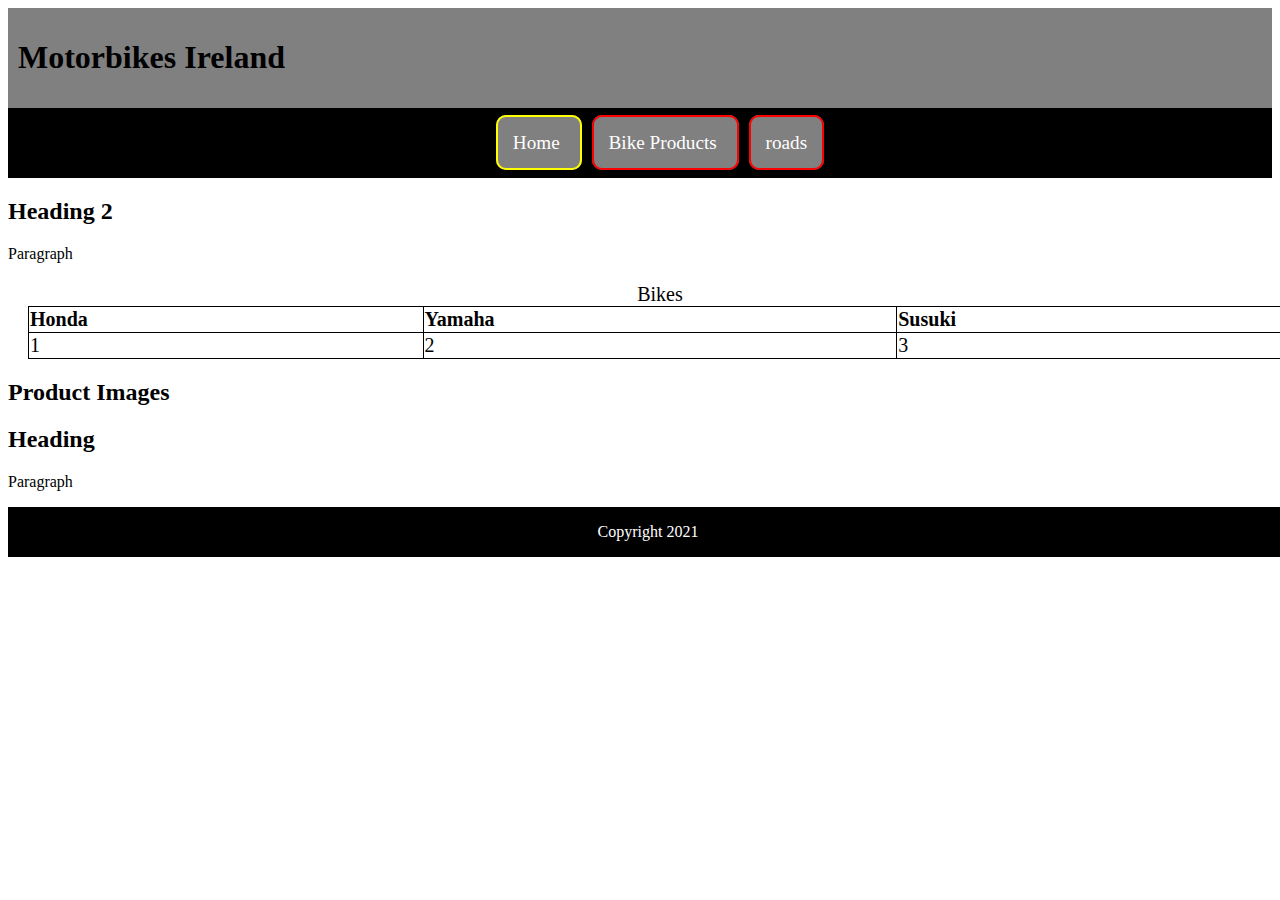
==== index.html @ bc707f7a "change" ====
<!doctype html>
<!-- Description : Home page display Company sales details and products
     Author      : NiallFeehan
     Date created: 25 Feb 2021-->
<html lang="en">
<head>
    <meta charset="utf-8"> 
    <meta name="description" content="Sales Company Website">
    <meta name="keywords" content="Sales, Product, mug, headgear, glasses, wrap around">
    <title>Motorbikes Ireland</title>
    <link rel="stylesheet" type="text/css" href="styles/styles.css">
</head>
<body>
<header>
    
    <h1>Motorbikes Ireland </h1>
</header>
     <nav>
         <ul>
             <li id="active"> <a href="index.html"> Home</a> </li> <!--list -->
             <li> <a href="products.html"> Bike Products</a> </li> <!--list -->
             <li> <a href="roads.html"> roads</a> </li> 
         </ul>
    </nav>
     
 <main>
  <article>
    <h2> Heading 2</h2>
    Paragraph
  </article>
     
     
     
 <section>
     <table>
     <caption>Bikes</caption>
     <tr>
         <th>Honda</th>
         <th>Yamaha</th>
         <th>Susuki</th>
         
         </tr>
         
         <tr>
         <td>1</td>
         <td>2</td>
         <td>3</td>
         </tr>
     </table>
     
</section>
     
     <section>
     <h2> Product Images </h2>
 
     
     </section>
     
     <section>
         <h2>Heading</h2>
         
         <p>Paragraph</a></p>
     
     </section>
        
      
   
    
        
    </main>
    
    <footer>
    
    <p> Copyright 2021</p>
    </footer>
    
    
</body>



</html>
---- styles/styles.css ----
nav
{
    background-color: black;
}

nav ul
{
    text-align: center;
    font-size: 1.2em;
}

nav ul li {
    list-style-type: none;
    background-color: grey;
    display:inline;
}

nav ul li a
{
    color: white;
    text-decoration: none;
    
}

nav
{
    padding: 5px;
}

nav ul li
{
    padding: 15px;
    margin: 5px;
    border: 2px solid red;
    border-radius: 10px;
}

nav ul li:hover
{
    background-color: darkblue;
}

header
{
    background-color: grey;
    padding:10px;
}
footer{
    background-color: black;
    
    width: 100%;
    position:fixed;
    margin: 0;
    padding: 0;
}
footer p
{
    color :white;
    text-align: center;
}
#active {
 border-color: yellow;   
}
table{
    width: 100%;
    border: 1px solid black;
    border-collapse: collapse;
    font-size: 20px;
    margin: 20px;
}
th, tr, td
{
    border: 1px solid black;
    text-align: left;
}
body{
    font-family: Verdana;
}
.product {
    text-align: center;
    border: 5px solid black;
    margin: 10px;
    padding-left: 15px;
    padding-right: 15px;
}
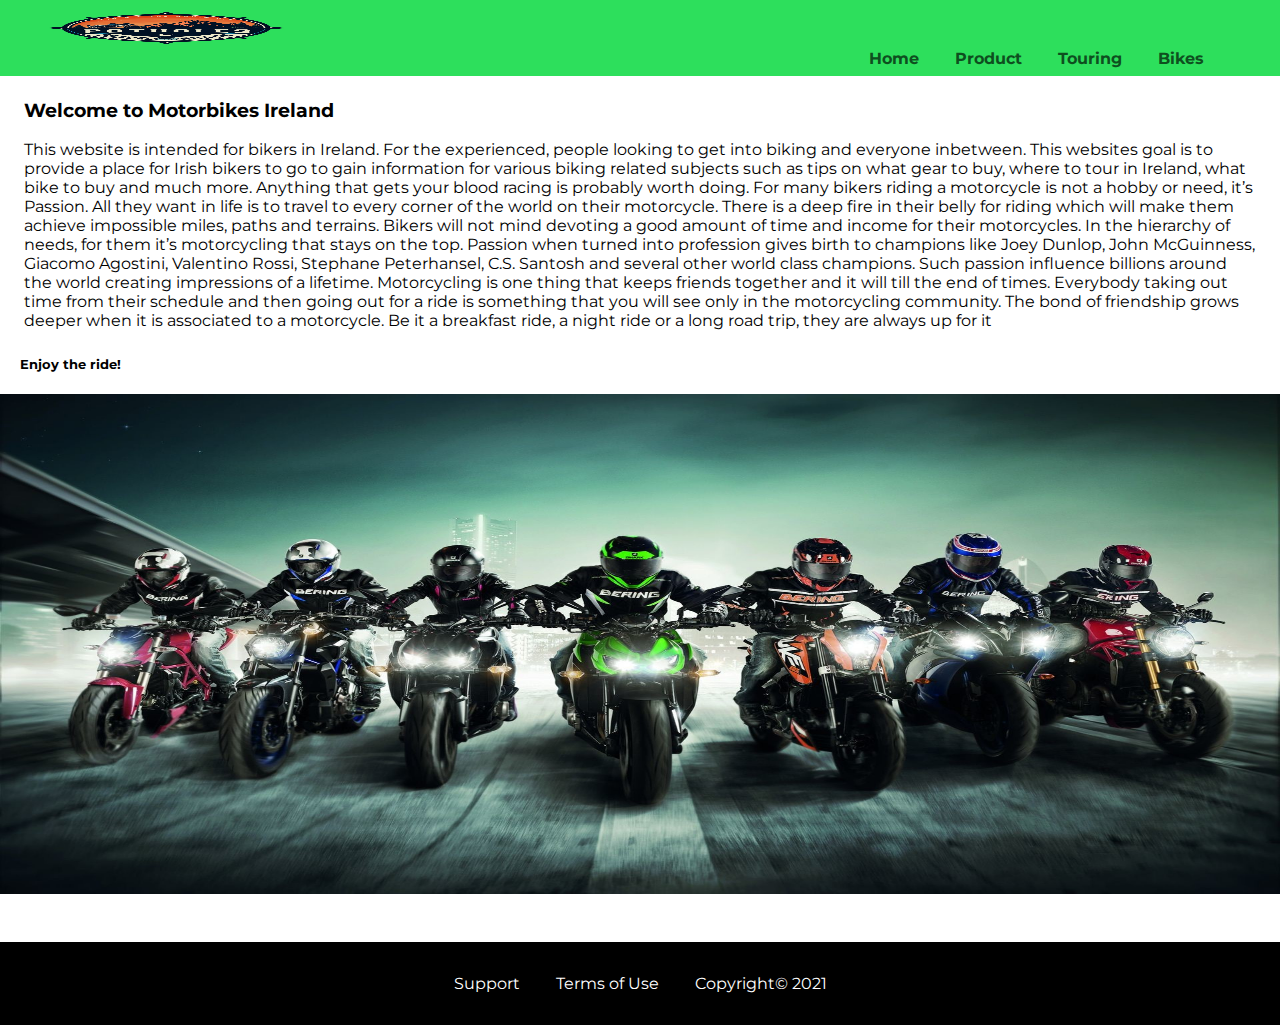
==== commit d0937a23: "changes" ====
--- a/index.html
+++ b/index.html
@@ -1,82 +1,79 @@
-<!doctype html>
-<!-- Description : Home page display Company sales details and products
-     Author      : NiallFeehan
-     Date created: 25 Feb 2021-->
+<!DOCTYPE html>
 <html lang="en">
+
 <head>
-    <meta charset="utf-8"> 
-    <meta name="description" content="Sales Company Website">
-    <meta name="keywords" content="Sales, Product, mug, headgear, glasses, wrap around">
-    <title>Motorbikes Ireland</title>
-    <link rel="stylesheet" type="text/css" href="styles/styles.css">
+  <meta charset="UTF-8">
+  <meta http-equiv="X-UA-Compatible" content="ie=edge">
+  <meta name="viewport" content="width=device-width, initial-scale=1.0">
+  <meta http-equiv="content-language" content="en-GB" />
+  <meta name="author" content="Paul Fitzgerald" />
+  <meta name="contact" content="info@yoursiteaddress.com" />
+  <meta name="copyright" content="Copyright ©2021 - All Rights Reserved." />
+  <meta name="description" content="Bikes for sale, lease, view." />
+  <meta name="keywords" content="how to buy a bike, view a bike,
+build a bike, bikes blog, biking, guide for bikers" />
+  <title>Home</title>
+  <link rel="shortcut icon" href="favicon.png">
+  <link href="https://fonts.googleapis.com/css?family=Anton" rel="stylesheet">
+  <link href="https://fonts.googleapis.com/css?family=Montserrat:400,700" rel="stylesheet">
+  <link rel="stylesheet" href="shared.css">
 </head>
+
 <body>
-<header>
-    
-    <h1>Motorbikes Ireland </h1>
-</header>
-     <nav>
-         <ul>
-             <li id="active"> <a href="index.html"> Home</a> </li> <!--list -->
-             <li> <a href="products.html"> Bike Products</a> </li> <!--list -->
-             <li> <a href="roads.html"> roads</a> </li> 
-         </ul>
+  <div class="backdrop"></div>
+  <header class="main-header">
+    <div>
+      <button class="toggle-button">
+        <span class="toggle-button__bar"></span>
+        <span class="toggle-button__bar"></span>
+        <span class="toggle-button__bar"></span>
+      </button>
+      <a class="main-header__brand" href="index.html">
+       <img src="images/b2ce38e9-47ce-4e13-a2e9-19eeb1fe50ed.png" width="300" height="400" >
+      </a>
+    </div>
+    <nav class="main-nav">
+      <ul class="main-nav__items">
+        <li class="main-nav__item"><a href="index.html">Home</a></li>
+        <li class="main-nav__item"><a href="product/index.html">Product</a></li>
+        <li class="main-nav__item"><a href="touring/index.html">Touring</a></li>
+        <li class="main-nav__item"><a href="bikes/index.html">Bikes</a></li>
+      </ul>
     </nav>
-     
- <main>
-  <article>
-    <h2> Heading 2</h2>
-    Paragraph
-  </article>
-     
-     
-     
- <section>
-     <table>
-     <caption>Bikes</caption>
-     <tr>
-         <th>Honda</th>
-         <th>Yamaha</th>
-         <th>Susuki</th>
-         
-         </tr>
-         
-         <tr>
-         <td>1</td>
-         <td>2</td>
-         <td>3</td>
-         </tr>
-     </table>
-     
-</section>
-     
-     <section>
-     <h2> Product Images </h2>
- 
-     
-     </section>
-     
-     <section>
-         <h2>Heading</h2>
-         
-         <p>Paragraph</a></p>
-     
-     </section>
-        
-      
-   
-    
-        
-    </main>
-    
-    <footer>
-    
-    <p> Copyright 2021</p>
-    </footer>
-    
-    
+  </header>
+  <main>
+    <section class="container about">
+      <article class="items">
+        <ul class="list">
+          <li class="list-item">
+            <div>
+              <aside>
+                <h3>Welcome to Motorbikes Ireland</h3>
+                <p>This website is intended for bikers in Ireland. For the experienced, people looking to get into biking and everyone inbetween. This websites goal is to provide a place for Irish bikers to go to gain information for various biking related subjects such as tips on what gear to buy, where to tour in Ireland, what bike to buy and much more. Anything that gets your blood racing is probably worth doing. For many bikers riding a motorcycle is not a hobby or need, it’s Passion. All they want in life is to travel to every corner of the world on their motorcycle. There is a deep fire in their belly for riding which will make them achieve impossible miles, paths and terrains. Bikers will not mind devoting a good amount of time and income for their motorcycles. In the hierarchy of needs, for them it’s motorcycling that stays on the top. Passion when turned into profession gives birth to champions like Joey Dunlop, John McGuinness, Giacomo Agostini, Valentino Rossi, Stephane Peterhansel, C.S. Santosh and several other world class champions. Such passion influence billions around the world creating impressions of a lifetime. Motorcycling is one thing that keeps friends together and it will till the end of times. Everybody taking out time from their schedule and then going out for a ride is something that you will see only in the motorcycling community. The bond of friendship grows deeper when it is associated to a motorcycle. Be it a breakfast ride, a night ride or a long road trip, they are always up for it </p>
+              </aside>
+
+            </div>
+          </li>
+        </ul>
+    </section>
+               <section>
+            <div style="padding: 0 20px;">
+                <h5>Enjoy the ride!</h5>
+            </div>
+            <article class="hero">
+                <img src="images/71+-Motorcycle-Desktop-Wallpapers-on-WallpaperPlay.jpg" alt="image">
+            </article>
+        </section>
+  </main>
+  <footer class="main-footer">
+    <nav>
+      <ul class="main-footer__links">
+        <li class="main-footer__link"><a href="#">Support</a></li>
+        <li class="main-footer__link"><a href="#">Terms of Use</a></li>
+        <li class="main-footer__link"><a href="#">Copyright© 2021</a></li>
+      </ul>
+    </nav>
+  </footer>
 </body>
 
-
-
 </html>--- a/shared.css
+++ b/shared.css
@@ -0,0 +1,239 @@
+* {
+  box-sizing: border-box;
+}
+
+body {
+  font-family: "Montserrat", sans-serif;
+  margin: 0;
+  overflow-x: hidden;
+}
+
+main {
+  margin-top: 3.5rem;
+  min-height: calc(100vh - 3.5rem - 8rem);
+}
+
+table {
+  border: 1px solid #ddd;
+  width: 100%;
+}
+
+th,
+td {
+  text-align: left;
+  padding: 16px;
+}
+
+.backdrop {
+  background-color: rgba(0, 0, 0, 0.5);
+  display: none;
+  height: 100%;
+  left: 0;
+  position: fixed;
+  top: 0;
+  width: 100%;
+  z-index: 100;
+}
+
+.main-header {
+  background: #2ddf5c;
+  left: 0;
+  padding: 0.5rem 1rem;
+  position: fixed;
+  top: 0;
+  width: 100%;
+  z-index: 1;
+}
+
+.main-header > div {
+  display: inline-block;
+  vertical-align: middle;
+}
+
+.toggle-button {
+  width: 3rem;
+  background: transparent;
+  border: none;
+  cursor: pointer;
+  padding-top: 0;
+  padding-bottom: 0;
+  vertical-align: middle;
+}
+
+.toggle-button:focus {
+  outline: none;
+}
+
+.toggle-button__bar {
+  width: 100%;
+  height: 0.2rem;
+  background: black;
+  display: block;
+  margin: 0.6rem 0;
+}
+
+.main-header__brand {
+  color: #0e4f1f;
+  display: inline-block;
+  text-decoration: none;
+  font-weight: bold;
+  height: 2.5rem;
+  vertical-align: middle;
+  /* width: 20px; */
+}
+
+.main-header__brand img {
+  height: 100%;
+  /* width: 100%; */
+}
+
+.main-nav {
+  display: none;
+}
+
+.main-nav__items {
+  margin: 0;
+  padding: 0;
+  list-style: none;
+}
+
+.main-nav__item {
+  display: inline-block;
+  margin: 0 16px;
+}
+
+.main-nav__item a,
+.mobile-nav__item a {
+  color: #0e4f1f;
+  text-decoration: none;
+  font-weight: bold;
+  padding: 3px 0;
+}
+
+.main-nav__item a:hover,
+.main-nav__item a:active {
+  color: white;
+  border-bottom: 5px solid white;
+}
+
+.main-nav__item--cta a,
+.mobile-nav__item--cta a {
+  color: white;
+  background: #ff1b68;
+  padding: 8px 16px;
+  border-radius: 8px;
+}
+
+.main-nav__item--cta a:hover,
+.main-nav__item--cta a:active,
+.mobile-nav__item--cta a:hover,
+.mobile-nav__item--cta a:active {
+  color: #ff1b68;
+  background: white;
+  border: none;
+}
+
+.main-footer {
+  background: black;
+  padding: 32px;
+  margin-top: 48px;
+}
+
+.main-footer__links {
+  list-style: none;
+  margin: 0;
+  padding: 0;
+  text-align: center;
+}
+
+.main-footer__link {
+  margin: 1rem 0;
+}
+
+.main-footer__link a {
+  color: white;
+  text-decoration: none;
+}
+
+.main-footer__link a:hover,
+.main-footer__link a:active {
+  color: #ccc;
+}
+
+.hero {
+  height: 500px;
+  width: 100%;
+}
+
+.hero img {
+  max-height: 500px;
+  width: 100%;
+}
+
+.container {
+  padding: 1.5rem;
+}
+
+.image-container {
+  height: 500px;
+  margin: 0 auto;
+  margin-bottom: 20px;
+  width: 80%;
+}
+
+.image-container img {
+  max-height: 100%;
+  width: 100%;
+}
+
+.list {
+  list-style: none;
+  margin: 0;
+  padding: 0;
+}
+
+.list-item div {
+  display: flex;
+  flex-direction: row;
+  height: 230px;
+  justify-content: space-between;
+  width: 100%;
+}
+
+.list-item--image img {
+  max-height: 200px;
+  margin: 0;
+  padding: 0;
+}
+
+#products {
+  padding: 1.5rem;
+}
+
+#video {
+  padding: 20px;
+}
+
+#video article {
+  display: flex;
+  justify-content: center;
+  margin: 0 auto;
+}
+
+@media (min-width: 40rem) {
+  .main-nav {
+    display: inline-block;
+    text-align: right;
+    vertical-align: middle;
+    width: calc(100% - 44px);
+  }
+
+  .toggle-button {
+    display: none;
+  }
+
+  .main-footer__link {
+    display: inline-block;
+    margin: 0 1rem;
+  }
+}
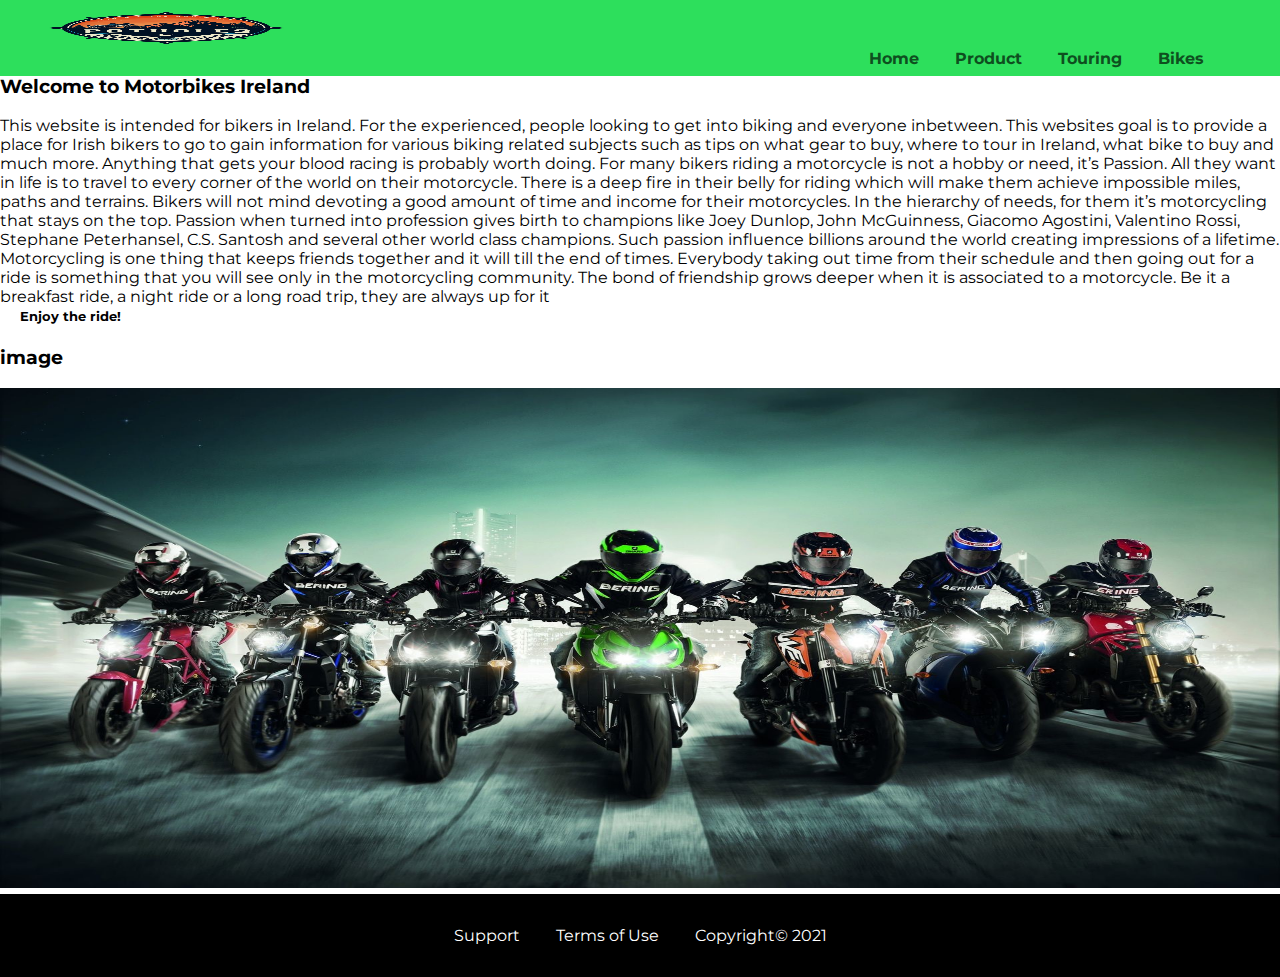
==== commit 621335d5: "change" ====
--- a/index.html
+++ b/index.html
@@ -5,9 +5,8 @@
   <meta charset="UTF-8">
   <meta http-equiv="X-UA-Compatible" content="ie=edge">
   <meta name="viewport" content="width=device-width, initial-scale=1.0">
-  <meta http-equiv="content-language" content="en-GB" />
-  <meta name="author" content="Paul Fitzgerald" />
-  <meta name="contact" content="info@yoursiteaddress.com" />
+  <meta name="author" content="Niall Feehan" />
+  <meta name="contact" content="www.com" />
   <meta name="copyright" content="Copyright ©2021 - All Rights Reserved." />
   <meta name="description" content="Bikes for sale, lease, view." />
   <meta name="keywords" content="how to buy a bike, view a bike,
@@ -42,9 +41,7 @@
     </nav>
   </header>
   <main>
-    <section class="container about">
-      <article class="items">
-        <ul class="list">
+     <ul class="list">
           <li class="list-item">
             <div>
               <aside>
@@ -61,6 +58,7 @@
                 <h5>Enjoy the ride!</h5>
             </div>
             <article class="hero">
+                <h3> image</h3>
                 <img src="images/71+-Motorcycle-Desktop-Wallpapers-on-WallpaperPlay.jpg" alt="image">
             </article>
         </section>
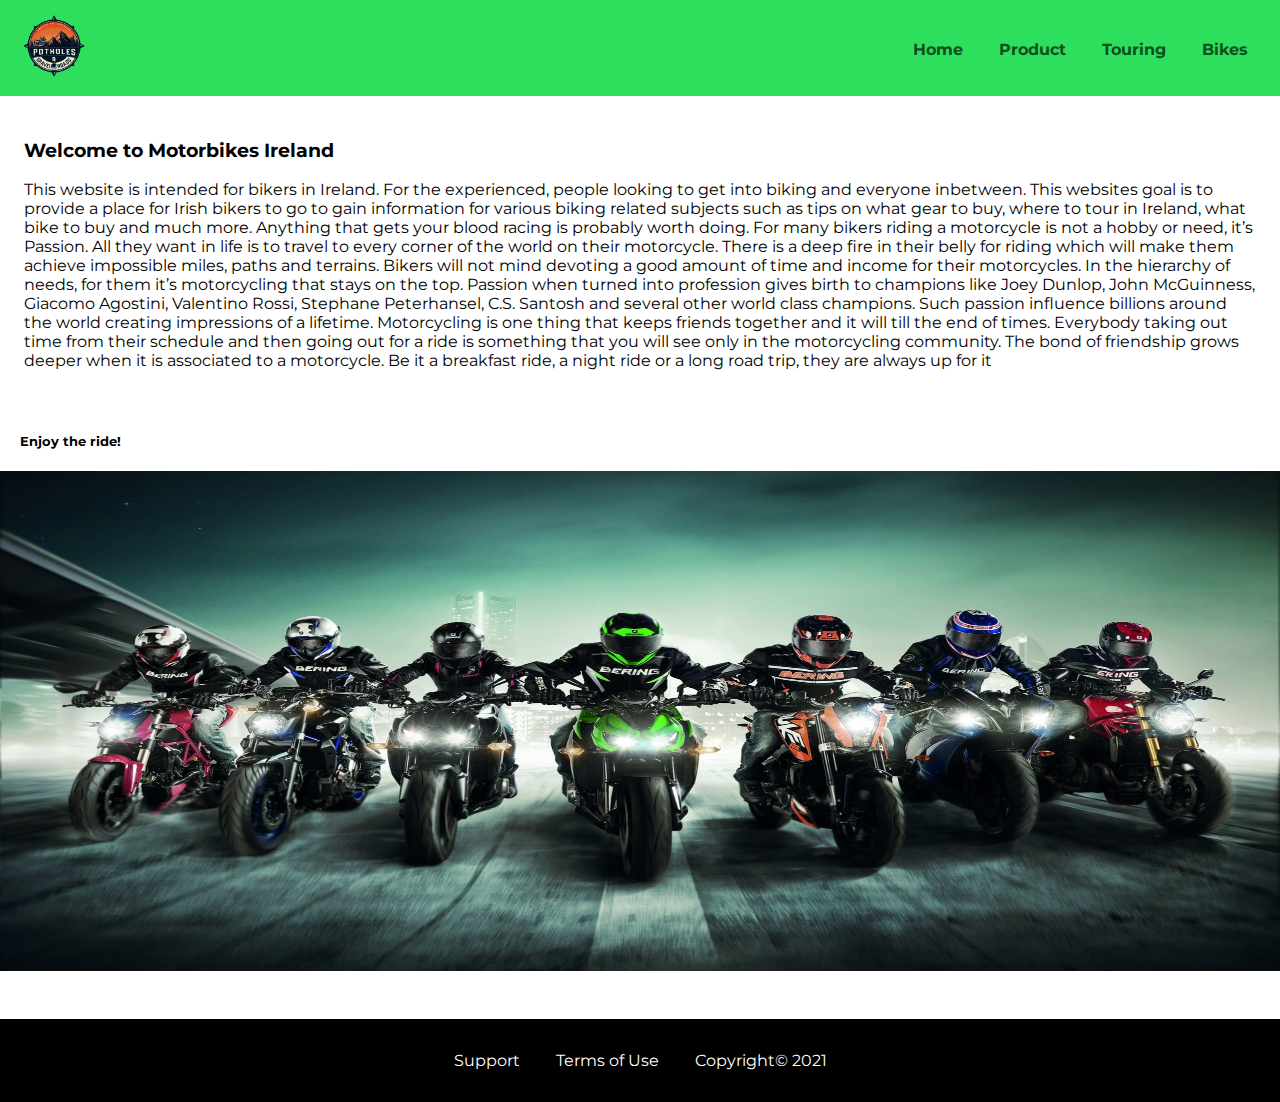
==== commit 85ab74eb: "change" ====
--- a/index.html
+++ b/index.html
@@ -2,76 +2,96 @@
 <html lang="en">
 
 <head>
-  <meta charset="UTF-8">
-  <meta http-equiv="X-UA-Compatible" content="ie=edge">
-  <meta name="viewport" content="width=device-width, initial-scale=1.0">
-  <meta name="author" content="Niall Feehan" />
-  <meta name="contact" content="www.com" />
-  <meta name="copyright" content="Copyright ©2021 - All Rights Reserved." />
-  <meta name="description" content="Bikes for sale, lease, view." />
-  <meta name="keywords" content="how to buy a bike, view a bike,
-build a bike, bikes blog, biking, guide for bikers" />
-  <title>Home</title>
-  <link rel="shortcut icon" href="favicon.png">
-  <link href="https://fonts.googleapis.com/css?family=Anton" rel="stylesheet">
-  <link href="https://fonts.googleapis.com/css?family=Montserrat:400,700" rel="stylesheet">
-  <link rel="stylesheet" href="shared.css">
+	<meta charset="UTF-8">
+	<meta http-equiv="X-UA-Compatible" content="ie=edge">
+	<meta name="viewport" content="width=device-width, initial-scale=1.0">
+	<meta name="author" content="Niall Feehan"/>
+	<meta name="description" content="Bikes for sale, lease, view."/>
+	<meta name="keywords" content="how to buy a bike, view a bike,
+     build a bike, bikes blog, biking, guide for bikers"/>
+	<title>Home</title>
+	<link rel="shortcut icon" href="favicon.png">
+	<link href="https://fonts.googleapis.com/css?family=Anton" rel="stylesheet">
+	<link href="https://fonts.googleapis.com/css?family=Montserrat:400,700" rel="stylesheet">
+	<link rel="stylesheet" href="shared.css">
 </head>
 
-<body>
-  <div class="backdrop"></div>
-  <header class="main-header">
-    <div>
-      <button class="toggle-button">
-        <span class="toggle-button__bar"></span>
-        <span class="toggle-button__bar"></span>
-        <span class="toggle-button__bar"></span>
-      </button>
-      <a class="main-header__brand" href="index.html">
-       <img src="images/b2ce38e9-47ce-4e13-a2e9-19eeb1fe50ed.png" width="300" height="400" >
-      </a>
-    </div>
-    <nav class="main-nav">
-      <ul class="main-nav__items">
-        <li class="main-nav__item"><a href="index.html">Home</a></li>
-        <li class="main-nav__item"><a href="product/index.html">Product</a></li>
-        <li class="main-nav__item"><a href="touring/index.html">Touring</a></li>
-        <li class="main-nav__item"><a href="bikes/index.html">Bikes</a></li>
-      </ul>
-    </nav>
-  </header>
-  <main>
-     <ul class="list">
-          <li class="list-item">
-            <div>
-              <aside>
-                <h3>Welcome to Motorbikes Ireland</h3>
-                <p>This website is intended for bikers in Ireland. For the experienced, people looking to get into biking and everyone inbetween. This websites goal is to provide a place for Irish bikers to go to gain information for various biking related subjects such as tips on what gear to buy, where to tour in Ireland, what bike to buy and much more. Anything that gets your blood racing is probably worth doing. For many bikers riding a motorcycle is not a hobby or need, it’s Passion. All they want in life is to travel to every corner of the world on their motorcycle. There is a deep fire in their belly for riding which will make them achieve impossible miles, paths and terrains. Bikers will not mind devoting a good amount of time and income for their motorcycles. In the hierarchy of needs, for them it’s motorcycling that stays on the top. Passion when turned into profession gives birth to champions like Joey Dunlop, John McGuinness, Giacomo Agostini, Valentino Rossi, Stephane Peterhansel, C.S. Santosh and several other world class champions. Such passion influence billions around the world creating impressions of a lifetime. Motorcycling is one thing that keeps friends together and it will till the end of times. Everybody taking out time from their schedule and then going out for a ride is something that you will see only in the motorcycling community. The bond of friendship grows deeper when it is associated to a motorcycle. Be it a breakfast ride, a night ride or a long road trip, they are always up for it </p>
-              </aside>
+<body lang="en-GB">
+<div class="backdrop"></div>
+<header class="main-header">
+	<div>
+		<button class="toggle-button">
+			<span class="toggle-button__bar"></span>
+			<span class="toggle-button__bar"></span>
+			<span class="toggle-button__bar"></span>
+		</button>
+		<a class="main-header__brand" href="index.html">
+			<img src="images/b2ce38e9-47ce-4e13-a2e9-19eeb1fe50ed.png" alt="Potholes Logo"/>
+		</a>
+	</div>
+	<nav class="main-nav">
+		<ul class="main-nav__items">
+			<li class="main-nav__item"><a href="index.html">Home</a></li>
+			<li class="main-nav__item"><a href="product/index.html">Product</a></li>
+			<li class="main-nav__item"><a href="touring/index.html">Touring</a></li>
+			<li class="main-nav__item"><a href="bikes/index.html">Bikes</a></li>
+		</ul>
+	</nav>
+</header>
+<main>
+	<section class="container about">
+      <h3 class="hidden">Welcome to Motorbikes Ireland</h3>
+      <article class="items">
+        <h3 class="hidden">Welcome to Motorbikes Ireland</h3>
+			<ul class="list">
+				<li class="list-item">
+					<div>
+						<aside>
+							<h3>Welcome to Motorbikes Ireland</h3>
+							<p>This website is intended for bikers in Ireland. For the experienced, people looking to
+								get into biking and everyone inbetween. This websites goal is to provide a place for
+								Irish bikers to go to gain information for various biking related subjects such as tips
+								on what gear to buy, where to tour in Ireland, what bike to buy and much more. Anything
+								that gets your blood racing is probably worth doing. For many bikers riding a motorcycle
+								is not a hobby or need, it’s Passion. All they want in life is to travel to every corner
+								of the world on their motorcycle. There is a deep fire in their belly for riding which
+								will make them achieve impossible miles, paths and terrains. Bikers will not mind
+								devoting a good amount of time and income for their motorcycles. In the hierarchy of
+								needs, for them it’s motorcycling that stays on the top. Passion when turned into
+								profession gives birth to champions like Joey Dunlop, John McGuinness, Giacomo Agostini,
+								Valentino Rossi, Stephane Peterhansel, C.S. Santosh and several other world class
+								champions. Such passion influence billions around the world creating impressions of a
+								lifetime. Motorcycling is one thing that keeps friends together and it will till the end
+								of times. Everybody taking out time from their schedule and then going out for a ride is
+								something that you will see only in the motorcycling community. The bond of friendship
+								grows deeper when it is associated to a motorcycle. Be it a breakfast ride, a night ride
+								or a long road trip, they are always up for it </p>
+						</aside>
 
-            </div>
-          </li>
-        </ul>
-    </section>
-               <section>
-            <div style="padding: 0 20px;">
-                <h5>Enjoy the ride!</h5>
-            </div>
-            <article class="hero">
-                <h3> image</h3>
-                <img src="images/71+-Motorcycle-Desktop-Wallpapers-on-WallpaperPlay.jpg" alt="image">
-            </article>
-        </section>
-  </main>
-  <footer class="main-footer">
-    <nav>
-      <ul class="main-footer__links">
-        <li class="main-footer__link"><a href="#">Support</a></li>
-        <li class="main-footer__link"><a href="#">Terms of Use</a></li>
-        <li class="main-footer__link"><a href="#">Copyright© 2021</a></li>
-      </ul>
-    </nav>
-  </footer>
+					</div>
+				</li>
+			</ul>
+		</article>
+	</section>
+	<section>
+		<div style="padding: 0 20px;">
+			<h5>Enjoy the ride!</h5>
+		</div>
+		<article class="hero">
+          <h3 class="hidden">Enjoy the ride!</h3>
+			<img src="images/71+-Motorcycle-Desktop-Wallpapers-on-WallpaperPlay.jpg" alt="image">
+		</article>
+	</section>
+</main>
+<footer class="main-footer">
+	<nav>
+		<ul class="main-footer__links">
+			<li class="main-footer__link"><a href="#">Support</a></li>
+			<li class="main-footer__link"><a href="#">Terms of Use</a></li>
+			<li class="main-footer__link"><a href="#">Copyright© 2021</a></li>
+		</ul>
+	</nav>
+</footer>
 </body>
 
-</html>+</html>
--- a/shared.css
+++ b/shared.css
@@ -9,7 +9,7 @@
 }
 
 main {
-  margin-top: 3.5rem;
+  margin-top: 96px;
   min-height: calc(100vh - 3.5rem - 8rem);
 }
 
@@ -77,13 +77,13 @@
   display: inline-block;
   text-decoration: none;
   font-weight: bold;
-  height: 2.5rem;
+  /*height: 2.5rem;*/
   vertical-align: middle;
   /* width: 20px; */
 }
 
 .main-header__brand img {
-  height: 100%;
+  height: 76px;
   /* width: 100%; */
 }
 
@@ -195,7 +195,6 @@
 .list-item div {
   display: flex;
   flex-direction: row;
-  height: 230px;
   justify-content: space-between;
   width: 100%;
 }
@@ -211,6 +210,7 @@
 }
 
 #video {
+  margin: 1em;
   padding: 20px;
 }
 
@@ -222,10 +222,12 @@
 
 @media (min-width: 40rem) {
   .main-nav {
+    float: right;
     display: inline-block;
     text-align: right;
     vertical-align: middle;
-    width: calc(100% - 44px);
+    /*width: calc(100% - 44px);*/
+    margin-top: 2em;
   }
 
   .toggle-button {
@@ -237,3 +239,7 @@
     margin: 0 1rem;
   }
 }
+
+.hidden {
+  display: none;
+}
